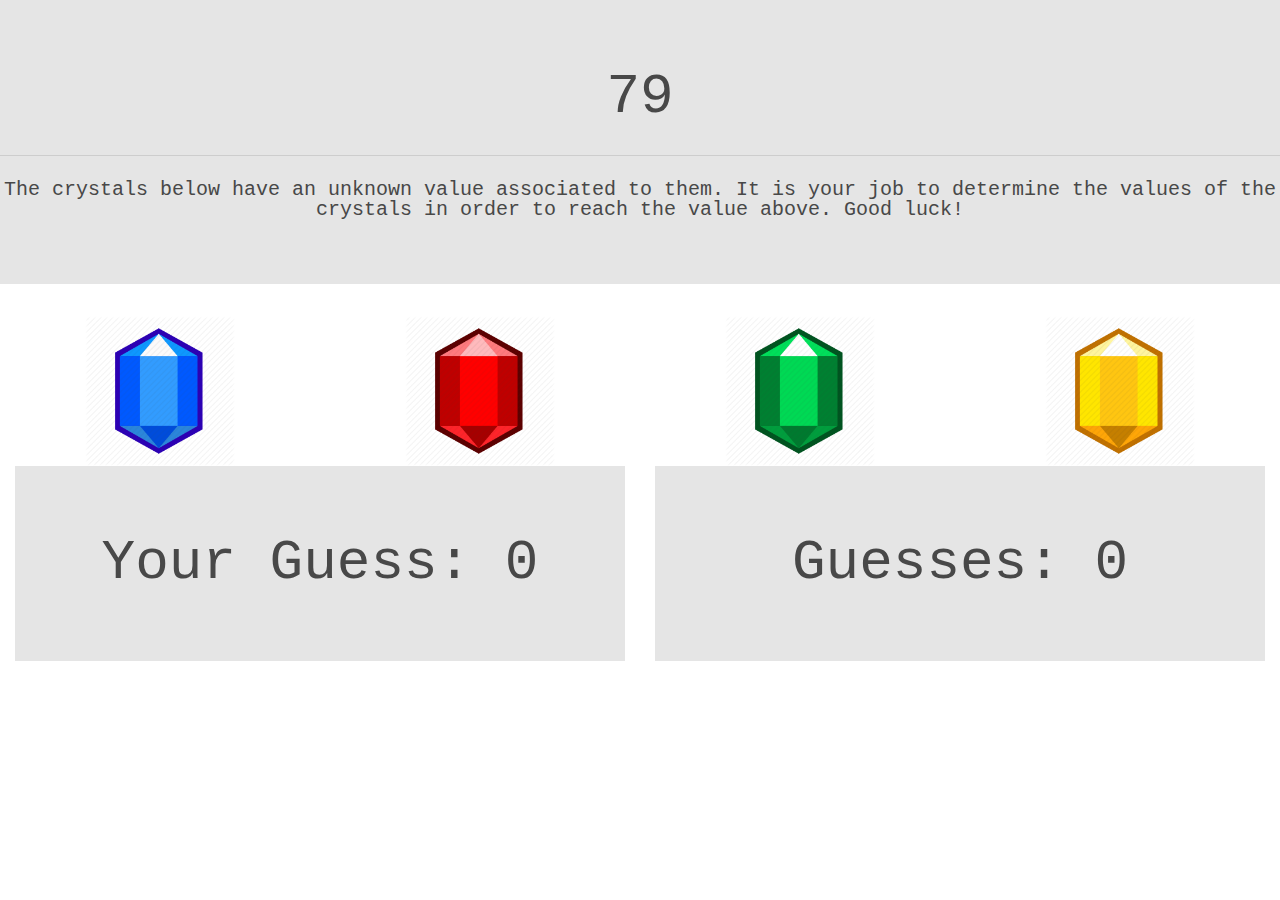
==== index.html @ a14b9b58 "Proto Homework Assignment" ====
<html lang="en">

<head>

    <meta charset="UTF-8">
    <meta name="viewport" content="width=device-width, initial-scale=1.0">
    <meta http-equiv="X-UA-Compatible" content="ie=edge">
    <title>Crystal Game</title>
    <link rel="stylesheet" href="https://stackpath.bootstrapcdn.com/bootstrap/4.3.1/css/bootstrap.min.css"
        integrity="sha384-ggOyR0iXCbMQv3Xipma34MD+dH/1fQ784/j6cY/iJTQUOhcWr7x9JvoRxT2MZw1T" crossorigin="anonymous">
    <link rel="stylesheet" type="text/css" href="assets/css/reset.css">
    <link rel="stylesheet" type="text/css" href="assets/css/style.css">
    <audio src="assets/audio/button.mp3" id="button-audio"></audio>
    <audio src="assets/audio/lose.mp3" id="lose-audio"></audio>
    <audio src="assets/audio/win.mp3" id="win-audio"></audio>

</head>

<body>

    <div class="jumbotron jumbotron-fluid">
        <h1 class="display-4 text-center text-monospace" id="target-score"></h1>
        <hr class="my-4">
        <p class="lead text-center text-monospace">The crystals below have an unknown value associated to them. It is
            your job to determine the values of the crystals in order to reach the value above. Good luck!</p>
    </div>

    <div class="container-fluid">

        <div class="row">

            <div class="col-md-3 text-center">

                <div class="crystal" id="blue-crystal">
                    <img src="assets/images/blue-crystal.png" alt="Blue Crystal" height="150" width="150">
                </div>

            </div>

            <div class="col-md-3 text-center">

                <div class="crystal" id="red-crystal">
                    <img src="assets/images/red-crystal.png" alt="Red Crystal" height="150" width="150">
                </div>

            </div>

            <div class="col-md-3 text-center">

                <div class="crystal" id="green-crystal">
                    <img src="assets/images/green-crystal.png" alt="Green Crystal" height="150" width="150">
                </div>

            </div>

            <div class="col-md-3 text-center">

                <div class="crystal" id="yellow-crystal">
                    <img src="assets/images/yellow-crystal.png" alt="Yellow Crystal" height="150" width="150">
                </div>

            </div>

        </div>

        <div class="row">

            <div class="col-md-6 text-center">

                <div class="jumbotron jumbotron-fluid">
                    <h2 class="display-4 text-center text-monospace" id="my-score">Your Guess: 0</h2>
                </div>

            </div>

            <div class="col-md-6 text-center">

                <div class="jumbotron jumbotron-fluid">
                    <h2 class="display-4 text-center text-monospace" id="guesses-left">Guesses: 0</h2>
                </div>

            </div>

        </div>

    </div>

    <script type="text/javascript" src="https://cdnjs.cloudflare.com/ajax/libs/jquery/3.2.1/jquery.min.js"></script>
    <script type="text/javascript" src="assets/javascript/game.js"></script>

</body>
---- assets/css/style.css ----
.jumbotron {
    background-color: #e5e5e5;
    color: #484848;
}
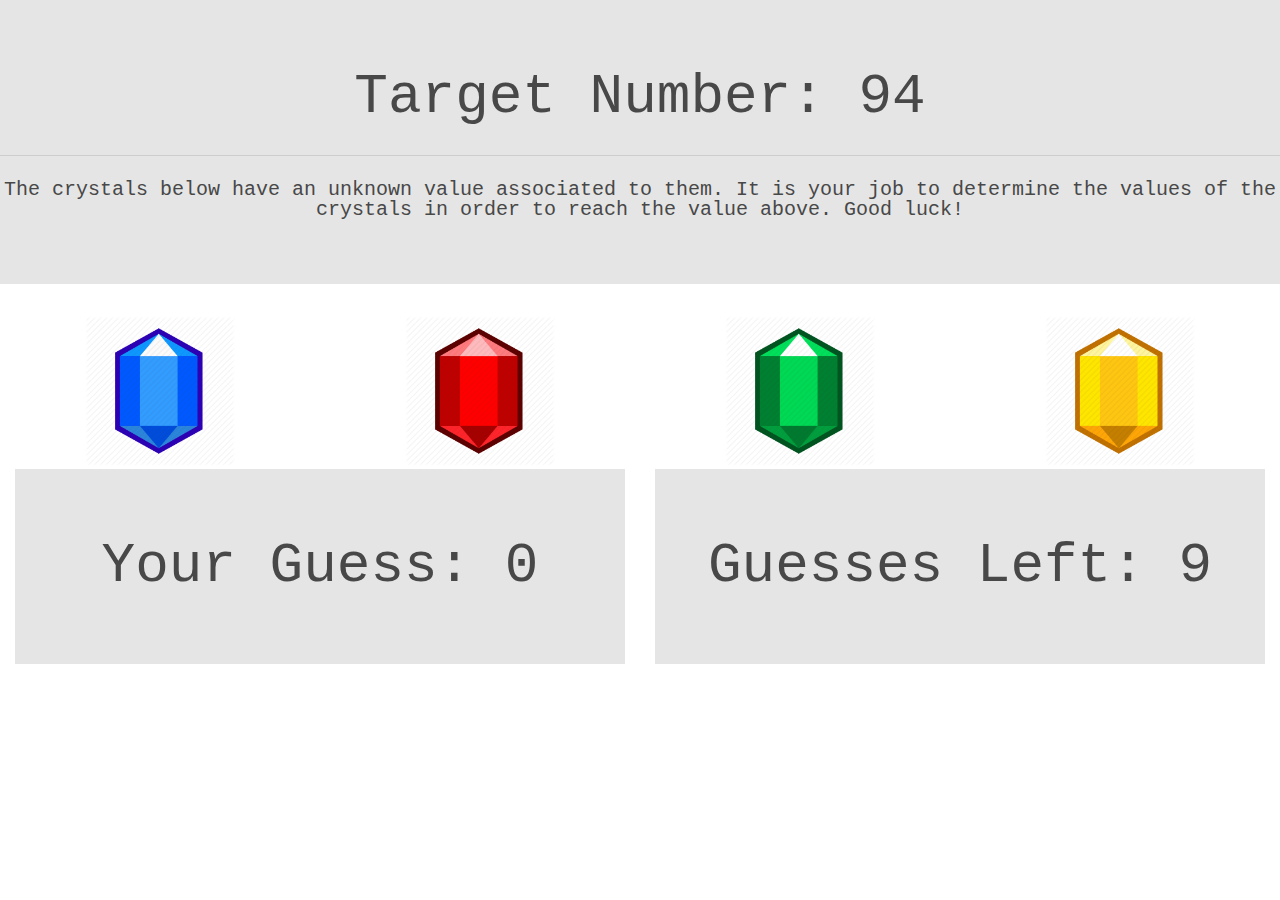
==== commit 5f2353de: "Made all console logs alerts" ====
--- a/index.html
+++ b/index.html
@@ -1,3 +1,4 @@
+<!DOCTYPE html>
 <html lang="en">
 
 <head>
@@ -76,7 +77,7 @@
             <div class="col-md-6 text-center">
 
                 <div class="jumbotron jumbotron-fluid">
-                    <h2 class="display-4 text-center text-monospace" id="guesses-left">Guesses: 0</h2>
+                    <h2 class="display-4 text-center text-monospace" id="guesses-left"></h2>
                 </div>
 
             </div>
